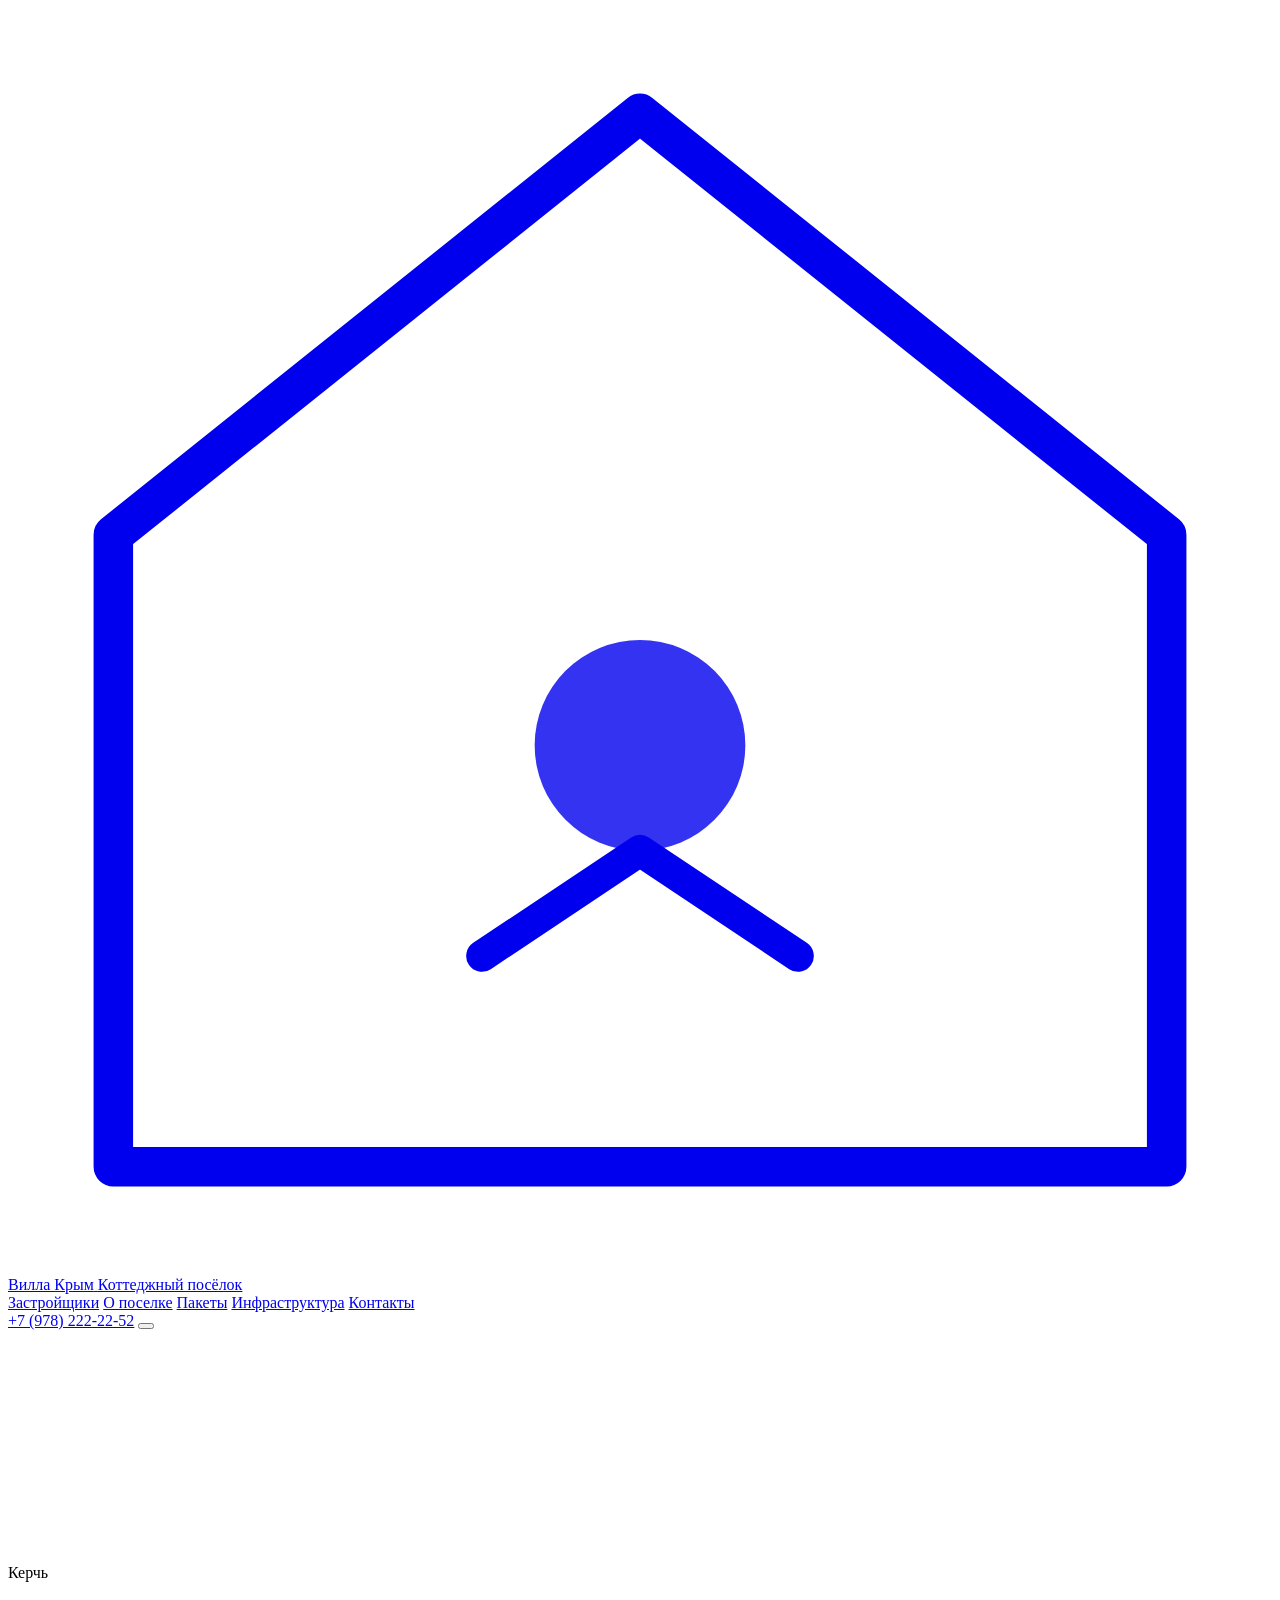
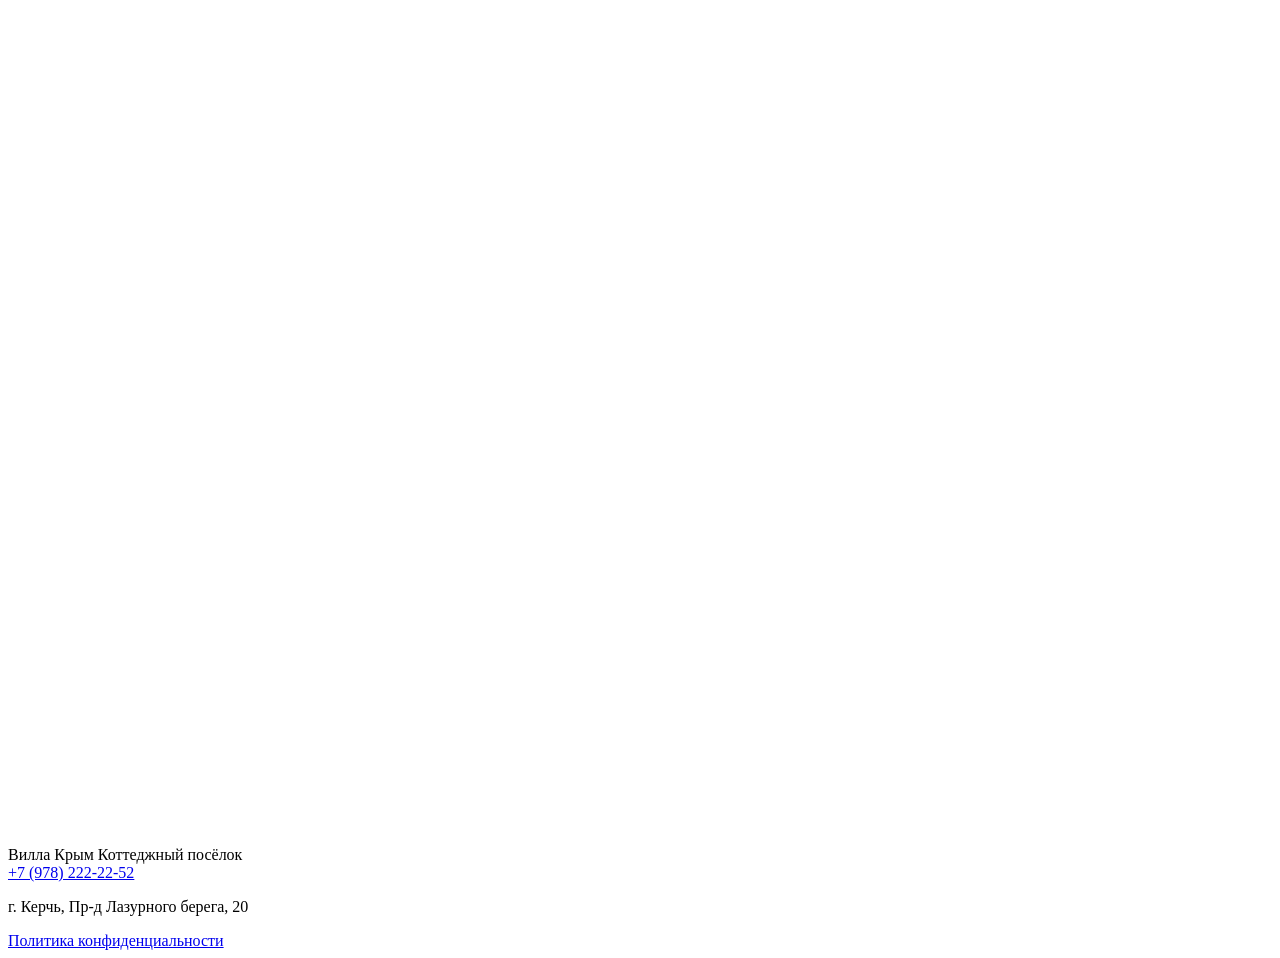
==== index.html @ 75507cdf "Add files via upload" ====
<!DOCTYPE html>
<html lang="ru">
<head>
  <meta charset="UTF-8">
  <meta name="viewport" content="width=device-width, initial-scale=1.0">
  <title>Вилла Крым — Коттеджный посёлок у двух морей | Керчь</title>
  <meta name="description" content="Коттеджный посёлок Вилла Крым в Керчи: ваш дом у двух морей. 969 домов на 130 га. Выберите пакет и начните новую жизнь.">
  <link rel="preconnect" href="https://fonts.googleapis.com">
  <link rel="preconnect" href="https://fonts.gstatic.com" crossorigin>
  <link href="https://fonts.googleapis.com/css2?family=Manrope:wght@400;500;600;700&family=Playfair+Display:wght@500;600&display=swap" rel="stylesheet">
  <link href="https://unpkg.com/aos@2.3.1/dist/aos.css" rel="stylesheet">
  <link rel="stylesheet" href="css/styles.css">
</head>
<body>
  <div class="parallax-bg" aria-hidden="true">
    <div class="parallax-layer layer-1"></div>
    <div class="parallax-layer layer-2"></div>
    <div class="parallax-layer layer-3"></div>
  </div>

  <header class="header">
    <div class="header-inner">
      <a href="#" class="logo">
        <span class="logo-icon">
          <svg viewBox="0 0 48 48" fill="none" xmlns="http://www.w3.org/2000/svg" aria-hidden="true">
            <path d="M24 4L44 20V44H4V20L24 4Z" stroke="currentColor" stroke-width="1.5" stroke-linejoin="round"/>
            <circle cx="24" cy="28" r="4" fill="currentColor" opacity="0.8"/>
            <path d="M18 36L24 32L30 36" stroke="currentColor" stroke-width="1.2" stroke-linecap="round" stroke-linejoin="round"/>
          </svg>
        </span>
        <span class="logo-text">Вилла Крым</span>
        <span class="logo-sub">Коттеджный посёлок</span>
      </a>
      <nav class="nav">
        <a href="#developers">Застройщики</a>
        <a href="#about">О поселке</a>
        <a href="#packages">Пакеты</a>
        <a href="#infrastructure">Инфраструктура</a>
        <a href="#contacts">Контакты</a>
      </nav>
      <a href="tel:+79782222252" class="header-phone">+7 (978) 222-22-52</a>
      <button type="button" class="burger" aria-label="Меню">
        <span></span><span></span><span></span>
      </button>
    </div>
  </header>

  <main>
    <section class="hero" id="hero">
      <div class="hero-content">
        <p class="hero-label" data-aos="fade-up">Формат новой жизни</p>
        <h1 class="hero-title" data-aos="fade-up" data-aos-delay="100">
          Ваш дом<br>у двух морей
        </h1>
        <p class="hero-desc" data-aos="fade-up" data-aos-delay="200">
          969 каменных и модульных домов на 130 га. Школа и детский сад в 5 минутах, пляж — в 10.
        </p>
        <div class="hero-stats" data-aos="fade-up" data-aos-delay="300">
          <div class="stat">
            <span class="stat-num" data-count="5">0</span>
            <span class="stat-unit">мин</span>
            <span class="stat-label">до школы и детского сада</span>
          </div>
          <div class="stat">
            <span class="stat-num" data-count="10">0</span>
            <span class="stat-unit">мин</span>
            <span class="stat-label">до пляжа</span>
          </div>
          <div class="stat">
            <span class="stat-num" data-count="969">0</span>
            <span class="stat-label">домов на 130 га</span>
          </div>
        </div>
        <div class="hero-actions" data-aos="fade-up" data-aos-delay="400">
          <a href="#packages" class="btn btn-primary">Изучить предложения</a>
          <a href="tel:+79782222252" class="btn btn-outline">Позвонить</a>
        </div>
      </div>
      <div class="hero-visual">
        <div class="hero-3d-card" data-tilt>
          <div class="card-inner">
            <div class="card-face card-front">
              <div class="card-pattern"></div>
              <span class="card-badge">Керчь</span>
            </div>
          </div>
        </div>
      </div>
    </section>

    <section class="section section-developers" id="developers">
      <div class="container">
        <div class="section-header" data-aos="fade-up">
          <span class="section-label">Застройщики</span>
          <h2 class="section-title">Официальные партнёры посёлка</h2>
        </div>
        <div class="developers-grid">
          <a href="#" class="developer-card" data-aos="fade-up" data-aos-delay="0">
            <span class="developer-name">Модуль Дом Юг</span>
            <span class="developer-desc">Модульно-каркасные дома</span>
          </a>
          <a href="#" class="developer-card" data-aos="fade-up" data-aos-delay="100">
            <span class="developer-name">СтройГрад</span>
            <span class="developer-desc">Каменные дома</span>
          </a>
        </div>
      </div>
    </section>

    <section class="section section-about" id="about">
      <div class="container">
        <div class="section-header" data-aos="fade-up">
          <span class="section-label">О посёлке</span>
          <h2 class="section-title">Тот самый формат жизни, где семья на первом месте</h2>
        </div>
        <div class="about-grid">
          <div class="about-card" data-aos="fade-up" data-aos-delay="0">
            <div class="about-card-inner">
              <div class="about-icon">🏠</div>
              <h3>Комфортная среда</h3>
              <p>Безопасные улицы, широкие дороги, готовые коммуникации и инфраструктура с первого дня.</p>
            </div>
          </div>
          <div class="about-card" data-aos="fade-up" data-aos-delay="100">
            <div class="about-card-inner">
              <div class="about-icon">🌊</div>
              <h3>У двух морей</h3>
              <p>Черное и Азовское моря рядом. Пляж в 10 минутах, природа и покой каждый день.</p>
            </div>
          </div>
          <div class="about-card" data-aos="fade-up" data-aos-delay="200">
            <div class="about-card-inner">
              <div class="about-icon">👨‍👩‍👧‍👦</div>
              <h3>Для семей</h3>
              <p>Дети ходят в школу пешком. Соседи — не незнакомцы за забором, а сообщество.</p>
            </div>
          </div>
        </div>
      </div>
    </section>

    <section class="section section-packages" id="packages">
      <div class="container">
        <div class="section-header" data-aos="fade-up">
          <span class="section-label">Тарифы</span>
          <h2 class="section-title">Выберите пакетное предложение</h2>
        </div>
        <div class="packages-grid">
          <article class="package-card" data-aos="fade-up" data-aos-delay="0">
            <div class="package-card-inner">
              <h3 class="package-name">Базовый</h3>
              <p class="package-price">от 4 877 453 ₽</p>
              <p class="package-desc">Дом, участок, забор. Отсыпка щебнем и паркинг вокруг дома. Базовый минимум для комфортного проживания.</p>
              <ul class="package-features">
                <li>Дом и участок</li>
                <li>Забор</li>
                <li>Паркинг (щебень)</li>
              </ul>
              <a href="#contacts" class="btn btn-primary btn-block">Выбрать жизнь у моря</a>
            </div>
          </article>
          <article class="package-card package-featured" data-aos="fade-up" data-aos-delay="100">
            <div class="package-card-inner">
              <span class="package-badge">Популярный</span>
              <h3 class="package-name">Комфортный</h3>
              <p class="package-price">от 5 520 900 ₽</p>
              <p class="package-desc">Всё из Базового + инженерные коммуникации (свет, вода, канализация) и отделка в доме.</p>
              <ul class="package-features">
                <li>Всё из Базового</li>
                <li>Коммуникации</li>
                <li>Отделка в доме</li>
              </ul>
              <a href="#contacts" class="btn btn-primary btn-block">Выбрать жизнь у моря</a>
            </div>
          </article>
          <article class="package-card" data-aos="fade-up" data-aos-delay="200">
            <div class="package-card-inner">
              <h3 class="package-name">Максимальный</h3>
              <p class="package-price">от 6 477 900 ₽</p>
              <p class="package-desc">Полностью готовый дом «под ключ»: тротуарная плитка, мебель, хозблок, навес. Заходи и живи.</p>
              <ul class="package-features">
                <li>Всё из Комфортного</li>
                <li>Тротуарная плитка</li>
                <li>Мебель, хозблок, навес</li>
              </ul>
              <a href="#contacts" class="btn btn-primary btn-block">Выбрать жизнь у моря</a>
            </div>
          </article>
        </div>
      </div>
    </section>

    <section class="section section-infrastructure" id="infrastructure">
      <div class="container">
        <div class="section-header" data-aos="fade-up">
          <span class="section-label">Инфраструктура</span>
          <h2 class="section-title">Что будет в посёлке</h2>
        </div>
        <div class="infra-list">
          <div class="infra-item" data-aos="fade-right" data-aos-delay="0">
            <span class="infra-num">01</span>
            <div class="infra-content">
              <h3>Парк и озеро</h3>
              <p>Прогулочные аллеи, зона отдыха у воды, йога на берегу и закаты над озером.</p>
            </div>
          </div>
          <div class="infra-item" data-aos="fade-right" data-aos-delay="50">
            <span class="infra-num">02</span>
            <div class="infra-content">
              <h3>Детские и спортивные площадки</h3>
              <p>Площадки из натуральных материалов, корты, тренажёры, беговые и велодорожки.</p>
            </div>
          </div>
          <div class="infra-item" data-aos="fade-right" data-aos-delay="100">
            <span class="infra-num">03</span>
            <div class="infra-content">
              <h3>Амфитеатр и кино под открытым небом</h3>
              <p>Концерты, кинотеатр под звёздами, мероприятия для всей семьи.</p>
            </div>
          </div>
          <div class="infra-item" data-aos="fade-right" data-aos-delay="150">
            <span class="infra-num">04</span>
            <div class="infra-content">
              <h3>Рестораны, кофейни, коммерция</h3>
              <p>Местные продукты, кофейни, салоны красоты, пункты выдачи — всё в шаговой доступности.</p>
            </div>
          </div>
        </div>
      </div>
    </section>

    <section class="section section-scenarios" id="scenarios">
      <div class="container">
        <div class="section-header" data-aos="fade-up">
          <span class="section-label">Сценарии жизни</span>
          <h2 class="section-title">Выберите свой новый сценарий жизни</h2>
          <p class="section-desc">Реальная история того, как вы будете жить в «Вилла Крым» — утро, прогулки, общение, ритм дня.</p>
        </div>
        <div class="scenarios-grid">
          <div class="scenario-card" data-aos="fade-up" data-aos-delay="0">
            <span class="scenario-icon">👨‍👩‍👧‍👦</span>
            <h3>Для семей с детьми</h3>
            <p>Школа и сад в 5 минутах, детские площадки и безопасные улицы.</p>
          </div>
          <div class="scenario-card" data-aos="fade-up" data-aos-delay="50">
            <span class="scenario-icon">🏠</span>
            <h3>Для переезжающих</h3>
            <p>Готовый дом под ключ, коммуникации и юридическое сопровождение.</p>
          </div>
          <div class="scenario-card" data-aos="fade-up" data-aos-delay="100">
            <span class="scenario-icon">💻</span>
            <h3>Для удалёнщиков</h3>
            <p>Высокоскоростной интернет, тишина и природа у двух морей.</p>
          </div>
          <div class="scenario-card" data-aos="fade-up" data-aos-delay="150">
            <span class="scenario-icon">☀️</span>
            <h3>Для летней жизни</h3>
            <p>Пляж в 10 минутах, озеро в посёлке, парк и мероприятия.</p>
          </div>
        </div>
      </div>
    </section>

    <section class="section section-cta" id="contacts">
      <div class="container">
        <div class="cta-box" data-aos="zoom-in">
          <h2 class="cta-title">Оставьте заявку</h2>
          <p class="cta-desc">Мы перезвоним и ответим на все вопросы о жизни в «Вилла Крым»</p>
          <form class="cta-form" action="#" method="post">
            <input type="text" name="name" placeholder="Имя" required>
            <input type="tel" name="phone" placeholder="+7 (___) ___-__-__" required>
            <label class="checkbox-label">
              <input type="checkbox" name="consent" required>
              <span>Даю согласие на обработку персональных данных</span>
            </label>
            <button type="submit" class="btn btn-primary btn-block">Отправить</button>
          </form>
        </div>
      </div>
    </section>
  </main>

  <footer class="footer">
    <div class="container">
      <div class="footer-inner">
        <div class="footer-brand">
          <span class="logo-text">Вилла Крым</span>
          <span class="logo-sub">Коттеджный посёлок</span>
        </div>
        <div class="footer-contacts">
          <a href="tel:+79782222252">+7 (978) 222-22-52</a>
          <p>г. Керчь, Пр-д Лазурного берега, 20</p>
        </div>
        <div class="footer-legal">
          <a href="#">Политика конфиденциальности</a>
        </div>
      </div>
    </div>
  </footer>

  <script src="https://unpkg.com/aos@2.3.1/dist/aos.js"></script>
  <script src="js/main.js"></script>
</body>
</html>
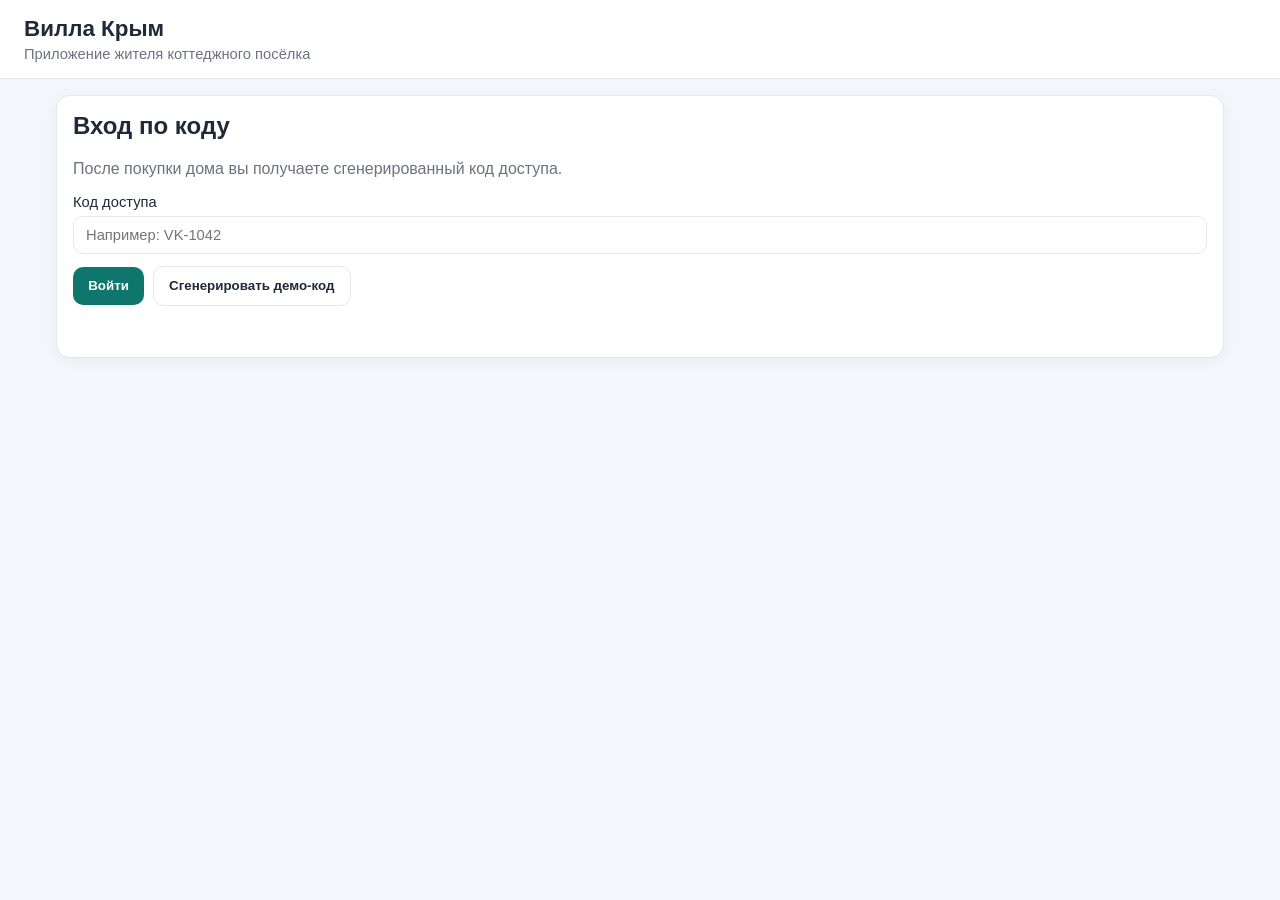
==== commit 8c41ea47: "Create Villa Crimea resident app MVP Co-authored-by: everyoneusesemail-MDU <everyoneusesemail-MDU@us" ====
--- a/index.html
+++ b/index.html
@@ -1,304 +1,230 @@
-<!DOCTYPE html>
-<html lang="ru">
-<head>
-  <meta charset="UTF-8">
-  <meta name="viewport" content="width=device-width, initial-scale=1.0">
-  <title>Вилла Крым — Коттеджный посёлок у двух морей | Керчь</title>
-  <meta name="description" content="Коттеджный посёлок Вилла Крым в Керчи: ваш дом у двух морей. 969 домов на 130 га. Выберите пакет и начните новую жизнь.">
-  <link rel="preconnect" href="https://fonts.googleapis.com">
-  <link rel="preconnect" href="https://fonts.gstatic.com" crossorigin>
-  <link href="https://fonts.googleapis.com/css2?family=Manrope:wght@400;500;600;700&family=Playfair+Display:wght@500;600&display=swap" rel="stylesheet">
-  <link href="https://unpkg.com/aos@2.3.1/dist/aos.css" rel="stylesheet">
-  <link rel="stylesheet" href="css/styles.css">
-</head>
-<body>
-  <div class="parallax-bg" aria-hidden="true">
-    <div class="parallax-layer layer-1"></div>
-    <div class="parallax-layer layer-2"></div>
-    <div class="parallax-layer layer-3"></div>
-  </div>
-
-  <header class="header">
-    <div class="header-inner">
-      <a href="#" class="logo">
-        <span class="logo-icon">
-          <svg viewBox="0 0 48 48" fill="none" xmlns="http://www.w3.org/2000/svg" aria-hidden="true">
-            <path d="M24 4L44 20V44H4V20L24 4Z" stroke="currentColor" stroke-width="1.5" stroke-linejoin="round"/>
-            <circle cx="24" cy="28" r="4" fill="currentColor" opacity="0.8"/>
-            <path d="M18 36L24 32L30 36" stroke="currentColor" stroke-width="1.2" stroke-linecap="round" stroke-linejoin="round"/>
-          </svg>
-        </span>
-        <span class="logo-text">Вилла Крым</span>
-        <span class="logo-sub">Коттеджный посёлок</span>
-      </a>
-      <nav class="nav">
-        <a href="#developers">Застройщики</a>
-        <a href="#about">О поселке</a>
-        <a href="#packages">Пакеты</a>
-        <a href="#infrastructure">Инфраструктура</a>
-        <a href="#contacts">Контакты</a>
-      </nav>
-      <a href="tel:+79782222252" class="header-phone">+7 (978) 222-22-52</a>
-      <button type="button" class="burger" aria-label="Меню">
-        <span></span><span></span><span></span>
-      </button>
-    </div>
-  </header>
-
-  <main>
-    <section class="hero" id="hero">
-      <div class="hero-content">
-        <p class="hero-label" data-aos="fade-up">Формат новой жизни</p>
-        <h1 class="hero-title" data-aos="fade-up" data-aos-delay="100">
-          Ваш дом<br>у двух морей
-        </h1>
-        <p class="hero-desc" data-aos="fade-up" data-aos-delay="200">
-          969 каменных и модульных домов на 130 га. Школа и детский сад в 5 минутах, пляж — в 10.
-        </p>
-        <div class="hero-stats" data-aos="fade-up" data-aos-delay="300">
-          <div class="stat">
-            <span class="stat-num" data-count="5">0</span>
-            <span class="stat-unit">мин</span>
-            <span class="stat-label">до школы и детского сада</span>
-          </div>
-          <div class="stat">
-            <span class="stat-num" data-count="10">0</span>
-            <span class="stat-unit">мин</span>
-            <span class="stat-label">до пляжа</span>
-          </div>
-          <div class="stat">
-            <span class="stat-num" data-count="969">0</span>
-            <span class="stat-label">домов на 130 га</span>
-          </div>
-        </div>
-        <div class="hero-actions" data-aos="fade-up" data-aos-delay="400">
-          <a href="#packages" class="btn btn-primary">Изучить предложения</a>
-          <a href="tel:+79782222252" class="btn btn-outline">Позвонить</a>
-        </div>
-      </div>
-      <div class="hero-visual">
-        <div class="hero-3d-card" data-tilt>
-          <div class="card-inner">
-            <div class="card-face card-front">
-              <div class="card-pattern"></div>
-              <span class="card-badge">Керчь</span>
-            </div>
-          </div>
-        </div>
-      </div>
-    </section>
-
-    <section class="section section-developers" id="developers">
-      <div class="container">
-        <div class="section-header" data-aos="fade-up">
-          <span class="section-label">Застройщики</span>
-          <h2 class="section-title">Официальные партнёры посёлка</h2>
-        </div>
-        <div class="developers-grid">
-          <a href="#" class="developer-card" data-aos="fade-up" data-aos-delay="0">
-            <span class="developer-name">Модуль Дом Юг</span>
-            <span class="developer-desc">Модульно-каркасные дома</span>
-          </a>
-          <a href="#" class="developer-card" data-aos="fade-up" data-aos-delay="100">
-            <span class="developer-name">СтройГрад</span>
-            <span class="developer-desc">Каменные дома</span>
-          </a>
-        </div>
-      </div>
-    </section>
-
-    <section class="section section-about" id="about">
-      <div class="container">
-        <div class="section-header" data-aos="fade-up">
-          <span class="section-label">О посёлке</span>
-          <h2 class="section-title">Тот самый формат жизни, где семья на первом месте</h2>
-        </div>
-        <div class="about-grid">
-          <div class="about-card" data-aos="fade-up" data-aos-delay="0">
-            <div class="about-card-inner">
-              <div class="about-icon">🏠</div>
-              <h3>Комфортная среда</h3>
-              <p>Безопасные улицы, широкие дороги, готовые коммуникации и инфраструктура с первого дня.</p>
-            </div>
-          </div>
-          <div class="about-card" data-aos="fade-up" data-aos-delay="100">
-            <div class="about-card-inner">
-              <div class="about-icon">🌊</div>
-              <h3>У двух морей</h3>
-              <p>Черное и Азовское моря рядом. Пляж в 10 минутах, природа и покой каждый день.</p>
-            </div>
-          </div>
-          <div class="about-card" data-aos="fade-up" data-aos-delay="200">
-            <div class="about-card-inner">
-              <div class="about-icon">👨‍👩‍👧‍👦</div>
-              <h3>Для семей</h3>
-              <p>Дети ходят в школу пешком. Соседи — не незнакомцы за забором, а сообщество.</p>
-            </div>
-          </div>
-        </div>
-      </div>
-    </section>
-
-    <section class="section section-packages" id="packages">
-      <div class="container">
-        <div class="section-header" data-aos="fade-up">
-          <span class="section-label">Тарифы</span>
-          <h2 class="section-title">Выберите пакетное предложение</h2>
-        </div>
-        <div class="packages-grid">
-          <article class="package-card" data-aos="fade-up" data-aos-delay="0">
-            <div class="package-card-inner">
-              <h3 class="package-name">Базовый</h3>
-              <p class="package-price">от 4 877 453 ₽</p>
-              <p class="package-desc">Дом, участок, забор. Отсыпка щебнем и паркинг вокруг дома. Базовый минимум для комфортного проживания.</p>
-              <ul class="package-features">
-                <li>Дом и участок</li>
-                <li>Забор</li>
-                <li>Паркинг (щебень)</li>
-              </ul>
-              <a href="#contacts" class="btn btn-primary btn-block">Выбрать жизнь у моря</a>
-            </div>
-          </article>
-          <article class="package-card package-featured" data-aos="fade-up" data-aos-delay="100">
-            <div class="package-card-inner">
-              <span class="package-badge">Популярный</span>
-              <h3 class="package-name">Комфортный</h3>
-              <p class="package-price">от 5 520 900 ₽</p>
-              <p class="package-desc">Всё из Базового + инженерные коммуникации (свет, вода, канализация) и отделка в доме.</p>
-              <ul class="package-features">
-                <li>Всё из Базового</li>
-                <li>Коммуникации</li>
-                <li>Отделка в доме</li>
-              </ul>
-              <a href="#contacts" class="btn btn-primary btn-block">Выбрать жизнь у моря</a>
-            </div>
-          </article>
-          <article class="package-card" data-aos="fade-up" data-aos-delay="200">
-            <div class="package-card-inner">
-              <h3 class="package-name">Максимальный</h3>
-              <p class="package-price">от 6 477 900 ₽</p>
-              <p class="package-desc">Полностью готовый дом «под ключ»: тротуарная плитка, мебель, хозблок, навес. Заходи и живи.</p>
-              <ul class="package-features">
-                <li>Всё из Комфортного</li>
-                <li>Тротуарная плитка</li>
-                <li>Мебель, хозблок, навес</li>
-              </ul>
-              <a href="#contacts" class="btn btn-primary btn-block">Выбрать жизнь у моря</a>
-            </div>
-          </article>
-        </div>
-      </div>
-    </section>
-
-    <section class="section section-infrastructure" id="infrastructure">
-      <div class="container">
-        <div class="section-header" data-aos="fade-up">
-          <span class="section-label">Инфраструктура</span>
-          <h2 class="section-title">Что будет в посёлке</h2>
-        </div>
-        <div class="infra-list">
-          <div class="infra-item" data-aos="fade-right" data-aos-delay="0">
-            <span class="infra-num">01</span>
-            <div class="infra-content">
-              <h3>Парк и озеро</h3>
-              <p>Прогулочные аллеи, зона отдыха у воды, йога на берегу и закаты над озером.</p>
-            </div>
-          </div>
-          <div class="infra-item" data-aos="fade-right" data-aos-delay="50">
-            <span class="infra-num">02</span>
-            <div class="infra-content">
-              <h3>Детские и спортивные площадки</h3>
-              <p>Площадки из натуральных материалов, корты, тренажёры, беговые и велодорожки.</p>
-            </div>
-          </div>
-          <div class="infra-item" data-aos="fade-right" data-aos-delay="100">
-            <span class="infra-num">03</span>
-            <div class="infra-content">
-              <h3>Амфитеатр и кино под открытым небом</h3>
-              <p>Концерты, кинотеатр под звёздами, мероприятия для всей семьи.</p>
-            </div>
-          </div>
-          <div class="infra-item" data-aos="fade-right" data-aos-delay="150">
-            <span class="infra-num">04</span>
-            <div class="infra-content">
-              <h3>Рестораны, кофейни, коммерция</h3>
-              <p>Местные продукты, кофейни, салоны красоты, пункты выдачи — всё в шаговой доступности.</p>
-            </div>
-          </div>
-        </div>
-      </div>
-    </section>
-
-    <section class="section section-scenarios" id="scenarios">
-      <div class="container">
-        <div class="section-header" data-aos="fade-up">
-          <span class="section-label">Сценарии жизни</span>
-          <h2 class="section-title">Выберите свой новый сценарий жизни</h2>
-          <p class="section-desc">Реальная история того, как вы будете жить в «Вилла Крым» — утро, прогулки, общение, ритм дня.</p>
-        </div>
-        <div class="scenarios-grid">
-          <div class="scenario-card" data-aos="fade-up" data-aos-delay="0">
-            <span class="scenario-icon">👨‍👩‍👧‍👦</span>
-            <h3>Для семей с детьми</h3>
-            <p>Школа и сад в 5 минутах, детские площадки и безопасные улицы.</p>
-          </div>
-          <div class="scenario-card" data-aos="fade-up" data-aos-delay="50">
-            <span class="scenario-icon">🏠</span>
-            <h3>Для переезжающих</h3>
-            <p>Готовый дом под ключ, коммуникации и юридическое сопровождение.</p>
-          </div>
-          <div class="scenario-card" data-aos="fade-up" data-aos-delay="100">
-            <span class="scenario-icon">💻</span>
-            <h3>Для удалёнщиков</h3>
-            <p>Высокоскоростной интернет, тишина и природа у двух морей.</p>
-          </div>
-          <div class="scenario-card" data-aos="fade-up" data-aos-delay="150">
-            <span class="scenario-icon">☀️</span>
-            <h3>Для летней жизни</h3>
-            <p>Пляж в 10 минутах, озеро в посёлке, парк и мероприятия.</p>
-          </div>
-        </div>
-      </div>
-    </section>
-
-    <section class="section section-cta" id="contacts">
-      <div class="container">
-        <div class="cta-box" data-aos="zoom-in">
-          <h2 class="cta-title">Оставьте заявку</h2>
-          <p class="cta-desc">Мы перезвоним и ответим на все вопросы о жизни в «Вилла Крым»</p>
-          <form class="cta-form" action="#" method="post">
-            <input type="text" name="name" placeholder="Имя" required>
-            <input type="tel" name="phone" placeholder="+7 (___) ___-__-__" required>
-            <label class="checkbox-label">
-              <input type="checkbox" name="consent" required>
-              <span>Даю согласие на обработку персональных данных</span>
-            </label>
-            <button type="submit" class="btn btn-primary btn-block">Отправить</button>
-          </form>
-        </div>
-      </div>
-    </section>
-  </main>
-
-  <footer class="footer">
-    <div class="container">
-      <div class="footer-inner">
-        <div class="footer-brand">
-          <span class="logo-text">Вилла Крым</span>
-          <span class="logo-sub">Коттеджный посёлок</span>
-        </div>
-        <div class="footer-contacts">
-          <a href="tel:+79782222252">+7 (978) 222-22-52</a>
-          <p>г. Керчь, Пр-д Лазурного берега, 20</p>
-        </div>
-        <div class="footer-legal">
-          <a href="#">Политика конфиденциальности</a>
-        </div>
-      </div>
-    </div>
-  </footer>
-
-  <script src="https://unpkg.com/aos@2.3.1/dist/aos.js"></script>
-  <script src="js/main.js"></script>
-</body>
-</html>
+<!DOCTYPE html>
+<html lang="ru">
+<head>
+  <meta charset="UTF-8">
+  <meta name="viewport" content="width=device-width, initial-scale=1.0">
+  <title>Вилла Крым — Приложение жителя</title>
+  <meta name="description" content="Мобильное веб-приложение для жителей коттеджного посёлка Вилла Крым.">
+  <link rel="stylesheet" href="styles.css">
+</head>
+<body>
+  <header class="app-header">
+    <div>
+      <h1>Вилла Крым</h1>
+      <p class="subtitle">Приложение жителя коттеджного посёлка</p>
+    </div>
+    <div id="userBadge" class="user-badge hidden"></div>
+  </header>
+
+  <main class="container">
+    <section id="authSection" class="card">
+      <h2>Вход по коду</h2>
+      <p class="muted">После покупки дома вы получаете сгенерированный код доступа.</p>
+      <form id="authForm" class="form-grid">
+        <label>
+          Код доступа
+          <input id="authCode" type="text" placeholder="Например: VK-1042" required>
+        </label>
+        <div class="row">
+          <button type="submit">Войти</button>
+          <button type="button" id="demoCodeBtn" class="button-secondary">Сгенерировать демо-код</button>
+        </div>
+      </form>
+      <p id="authMessage" class="status"></p>
+    </section>
+
+    <section id="appSection" class="hidden">
+      <nav class="tabs">
+        <button class="tab-button active" data-view="profileView">Личный кабинет</button>
+        <button class="tab-button" data-view="chatView">Чат</button>
+        <button class="tab-button" data-view="directView">Личные сообщения</button>
+        <button class="tab-button" data-view="serviceView">Сервисная служба</button>
+        <button class="tab-button" data-view="passesView">Гостевой пропуск</button>
+        <button class="tab-button" data-view="faqView">FAQ</button>
+        <button class="tab-button" data-view="instructionsView">Инструкция к дому</button>
+        <button class="tab-button" data-view="numbersView">Полезные номера</button>
+        <button class="tab-button" data-view="newsView">Новости</button>
+        <button class="tab-button" data-view="afishaView">Афиша</button>
+      </nav>
+
+      <section id="profileView" class="view card active">
+        <h2>Личный кабинет</h2>
+        <div id="profileGrid" class="profile-grid"></div>
+        <div class="billing-grid">
+          <article class="billing-card">
+            <h3>Задолженность</h3>
+            <p id="debtAmount" class="amount debt"></p>
+          </article>
+          <article class="billing-card">
+            <h3>Сумма к оплате за услуги УК (текущий месяц)</h3>
+            <p id="monthlyAmount" class="amount payment"></p>
+          </article>
+        </div>
+      </section>
+
+      <section id="chatView" class="view card">
+        <h2>Чат по веткам</h2>
+        <p class="muted">Ветки создаёт владелец приложения. Клиенты могут общаться внутри веток.</p>
+        <div class="chat-layout">
+          <aside>
+            <h3>Ветки</h3>
+            <ul id="threadList" class="thread-list"></ul>
+          </aside>
+          <div>
+            <h3 id="activeThreadTitle">Выберите ветку</h3>
+            <div id="chatMessages" class="chat-messages"></div>
+            <form id="chatForm" class="row">
+              <input id="chatInput" type="text" placeholder="Напишите сообщение..." required>
+              <button type="submit">Отправить</button>
+            </form>
+          </div>
+        </div>
+      </section>
+
+      <section id="directView" class="view card">
+        <h2>Личные сообщения</h2>
+        <form id="directForm" class="form-grid">
+          <label>
+            Номер дома получателя
+            <select id="directHouseSelect" required></select>
+          </label>
+          <label>
+            Сообщение
+            <textarea id="directText" rows="3" placeholder="Введите текст сообщения..." required></textarea>
+          </label>
+          <button type="submit">Отправить сообщение</button>
+        </form>
+        <div class="split-grid">
+          <article>
+            <h3>Входящие</h3>
+            <ul id="directInbox" class="list"></ul>
+          </article>
+          <article>
+            <h3>Отправленные</h3>
+            <ul id="directSent" class="list"></ul>
+          </article>
+        </div>
+      </section>
+
+      <section id="serviceView" class="view card">
+        <h2>Сервисная служба</h2>
+        <form id="serviceForm" class="form-grid">
+          <label>
+            Описание проблемы
+            <textarea id="problemDescription" rows="4" placeholder="Опишите неисправность..." required></textarea>
+          </label>
+          <label>
+            Срочность решения
+            <select id="urgency" required>
+              <option value="">Выберите срочность</option>
+              <option>Высокая</option>
+              <option>Средняя</option>
+              <option>Низкая</option>
+            </select>
+          </label>
+          <label class="checkbox">
+            <input id="asapCheckbox" type="checkbox">
+            <span>Как можно скорее</span>
+          </label>
+          <label>
+            Желаемая дата и время приёма
+            <input id="desiredDateTime" type="datetime-local">
+          </label>
+          <button type="submit">Оставить заявку</button>
+        </form>
+        <h3>Мои заявки</h3>
+        <ul id="serviceRequests" class="list"></ul>
+      </section>
+
+      <section id="passesView" class="view card">
+        <h2>Выписать гостевой пропуск</h2>
+        <form id="passForm" class="form-grid">
+          <label>
+            Фамилия гостя
+            <input id="guestLastName" type="text" required>
+          </label>
+          <label>
+            Имя гостя
+            <input id="guestFirstName" type="text" required>
+          </label>
+          <label>
+            Отчество гостя
+            <input id="guestMiddleName" type="text" required>
+          </label>
+          <label>
+            Телефон гостя
+            <input id="guestPhone" type="tel" required>
+          </label>
+          <button type="submit">Сгенерировать одноразовый QR-пропуск</button>
+        </form>
+
+        <h3>Таблица охраны</h3>
+        <div class="table-wrap">
+          <table>
+            <thead>
+              <tr>
+                <th>Гость</th>
+                <th>Телефон</th>
+                <th>Кто выписал</th>
+                <th>Когда выписан</th>
+                <th>QR въезд</th>
+                <th>QR выезд</th>
+                <th>Въезд</th>
+                <th>Выезд</th>
+              </tr>
+            </thead>
+            <tbody id="securityTableBody"></tbody>
+          </table>
+        </div>
+      </section>
+
+      <section id="faqView" class="view card">
+        <h2>FAQ</h2>
+        <div id="faqList" class="accordion"></div>
+      </section>
+
+      <section id="instructionsView" class="view card">
+        <h2>Инструкция к дому</h2>
+        <p class="muted">Файлы и видео по обслуживанию дома.</p>
+        <div id="instructionsList" class="list"></div>
+      </section>
+
+      <section id="numbersView" class="view card">
+        <h2>Полезные номера</h2>
+        <ul id="numbersList" class="list"></ul>
+      </section>
+
+      <section id="newsView" class="view card">
+        <h2>Новости коттеджного посёлка</h2>
+        <div id="newsList" class="news-grid"></div>
+      </section>
+
+      <section id="afishaView" class="view card">
+        <h2>Афиша</h2>
+        <div id="afishaList" class="news-grid"></div>
+      </section>
+
+      <div class="row top-gap">
+        <button id="logoutBtn" class="button-secondary">Выйти</button>
+      </div>
+    </section>
+  </main>
+
+  <template id="qrButtonTemplate">
+    <button type="button" class="button-secondary small">Показать</button>
+  </template>
+
+  <dialog id="qrDialog">
+    <article>
+      <h3 id="qrDialogTitle">QR код</h3>
+      <img id="qrImage" alt="QR код пропуска">
+      <p id="qrText" class="small-text"></p>
+      <div class="row">
+        <button id="closeQrDialog" type="button">Закрыть</button>
+      </div>
+    </article>
+  </dialog>
+
+  <script src="app.js"></script>
+</body>
+</html>
--- a/styles.css
+++ b/styles.css
@@ -0,0 +1,385 @@
+:root {
+  color-scheme: light;
+  --bg: #f3f6fb;
+  --card: #ffffff;
+  --text: #1f2937;
+  --muted: #6b7280;
+  --primary: #0f766e;
+  --primary-dark: #0b5a54;
+  --border: #e5e7eb;
+  --danger: #b91c1c;
+  --success: #047857;
+}
+
+* {
+  box-sizing: border-box;
+}
+
+body {
+  margin: 0;
+  background: var(--bg);
+  color: var(--text);
+  font-family: "Segoe UI", Roboto, Helvetica, Arial, sans-serif;
+}
+
+.app-header {
+  display: flex;
+  justify-content: space-between;
+  align-items: center;
+  gap: 1rem;
+  padding: 1rem 1.5rem;
+  background: var(--card);
+  border-bottom: 1px solid var(--border);
+  position: sticky;
+  top: 0;
+  z-index: 10;
+}
+
+h1 {
+  margin: 0;
+  font-size: 1.4rem;
+}
+
+h2 {
+  margin-top: 0;
+}
+
+h3 {
+  margin-top: 0;
+}
+
+.subtitle {
+  margin: 0.25rem 0 0;
+  color: var(--muted);
+  font-size: 0.92rem;
+}
+
+.container {
+  max-width: 1200px;
+  margin: 0 auto;
+  padding: 1rem;
+}
+
+.card {
+  background: var(--card);
+  border: 1px solid var(--border);
+  border-radius: 14px;
+  padding: 1rem;
+  margin-bottom: 1rem;
+  box-shadow: 0 3px 14px rgba(31, 41, 55, 0.05);
+}
+
+.tabs {
+  display: grid;
+  grid-template-columns: repeat(auto-fit, minmax(160px, 1fr));
+  gap: 0.5rem;
+  margin-bottom: 1rem;
+}
+
+.tab-button {
+  padding: 0.6rem 0.75rem;
+  border: 1px solid var(--border);
+  background: #fff;
+  border-radius: 10px;
+  cursor: pointer;
+  font-weight: 600;
+}
+
+.tab-button.active {
+  background: #d7f4f1;
+  border-color: #9ad8d2;
+  color: #0b4e48;
+}
+
+.view {
+  display: none;
+}
+
+.view.active {
+  display: block;
+}
+
+.hidden {
+  display: none !important;
+}
+
+.muted {
+  color: var(--muted);
+}
+
+.user-badge {
+  padding: 0.5rem 0.8rem;
+  border-radius: 999px;
+  background: #d7f4f1;
+  font-weight: 600;
+  color: #0b4e48;
+}
+
+.form-grid {
+  display: grid;
+  gap: 0.75rem;
+}
+
+label {
+  display: grid;
+  gap: 0.35rem;
+  font-size: 0.92rem;
+}
+
+input,
+textarea,
+select {
+  width: 100%;
+  border: 1px solid var(--border);
+  border-radius: 10px;
+  padding: 0.65rem 0.75rem;
+  font: inherit;
+}
+
+textarea {
+  resize: vertical;
+}
+
+button {
+  border: none;
+  background: var(--primary);
+  color: #fff;
+  border-radius: 10px;
+  padding: 0.7rem 0.95rem;
+  font-weight: 600;
+  cursor: pointer;
+}
+
+button:hover {
+  background: var(--primary-dark);
+}
+
+.button-secondary {
+  background: #fff;
+  color: var(--text);
+  border: 1px solid var(--border);
+}
+
+.button-secondary:hover {
+  background: #f3f4f6;
+}
+
+.small {
+  padding: 0.42rem 0.65rem;
+  font-size: 0.86rem;
+}
+
+.row {
+  display: flex;
+  gap: 0.55rem;
+  align-items: center;
+  flex-wrap: wrap;
+}
+
+.status {
+  min-height: 1.2rem;
+  margin-bottom: 0;
+}
+
+.profile-grid {
+  display: grid;
+  grid-template-columns: repeat(auto-fit, minmax(220px, 1fr));
+  gap: 0.75rem;
+}
+
+.profile-item {
+  border: 1px solid var(--border);
+  border-radius: 10px;
+  padding: 0.65rem;
+}
+
+.profile-item strong {
+  display: block;
+  color: var(--muted);
+  margin-bottom: 0.15rem;
+  font-size: 0.86rem;
+}
+
+.billing-grid {
+  margin-top: 0.9rem;
+  display: grid;
+  grid-template-columns: repeat(auto-fit, minmax(220px, 1fr));
+  gap: 0.75rem;
+}
+
+.billing-card {
+  border: 1px solid var(--border);
+  border-radius: 12px;
+  padding: 0.8rem;
+}
+
+.amount {
+  margin: 0.4rem 0 0;
+  font-size: 1.35rem;
+  font-weight: 700;
+}
+
+.debt {
+  color: var(--danger);
+}
+
+.payment {
+  color: var(--success);
+}
+
+.chat-layout {
+  display: grid;
+  grid-template-columns: 280px 1fr;
+  gap: 0.85rem;
+}
+
+.thread-list {
+  list-style: none;
+  margin: 0;
+  padding: 0;
+  display: grid;
+  gap: 0.4rem;
+}
+
+.thread-item {
+  border: 1px solid var(--border);
+  border-radius: 10px;
+  padding: 0.55rem;
+  cursor: pointer;
+}
+
+.thread-item.active {
+  background: #d7f4f1;
+  border-color: #9ad8d2;
+}
+
+.chat-messages {
+  border: 1px solid var(--border);
+  border-radius: 10px;
+  background: #f9fafb;
+  height: 280px;
+  overflow-y: auto;
+  padding: 0.65rem;
+  margin-bottom: 0.55rem;
+}
+
+.bubble {
+  margin-bottom: 0.5rem;
+  padding: 0.5rem 0.6rem;
+  border-radius: 8px;
+  background: #fff;
+  border: 1px solid var(--border);
+}
+
+.bubble small {
+  color: var(--muted);
+}
+
+.split-grid {
+  margin-top: 0.85rem;
+  display: grid;
+  grid-template-columns: repeat(auto-fit, minmax(260px, 1fr));
+  gap: 0.85rem;
+}
+
+.list {
+  list-style: none;
+  margin: 0;
+  padding: 0;
+  display: grid;
+  gap: 0.5rem;
+}
+
+.list-item {
+  border: 1px solid var(--border);
+  border-radius: 10px;
+  background: #fafafa;
+  padding: 0.65rem;
+}
+
+.checkbox {
+  display: flex;
+  align-items: center;
+  gap: 0.5rem;
+}
+
+.checkbox input {
+  width: auto;
+}
+
+.table-wrap {
+  overflow-x: auto;
+}
+
+table {
+  border-collapse: collapse;
+  width: 100%;
+}
+
+th,
+td {
+  border-bottom: 1px solid var(--border);
+  text-align: left;
+  padding: 0.55rem;
+  vertical-align: top;
+  font-size: 0.9rem;
+}
+
+.accordion details {
+  border: 1px solid var(--border);
+  border-radius: 10px;
+  padding: 0.65rem;
+  margin-bottom: 0.55rem;
+  background: #fafafa;
+}
+
+.news-grid {
+  display: grid;
+  grid-template-columns: repeat(auto-fit, minmax(250px, 1fr));
+  gap: 0.75rem;
+}
+
+.news-card {
+  border: 1px solid var(--border);
+  border-radius: 12px;
+  padding: 0.75rem;
+  background: #fafafa;
+}
+
+.top-gap {
+  margin-top: 0.8rem;
+}
+
+dialog {
+  border: none;
+  border-radius: 12px;
+  padding: 0;
+  width: min(420px, 92vw);
+}
+
+dialog article {
+  padding: 1rem;
+}
+
+dialog::backdrop {
+  background: rgba(15, 23, 42, 0.45);
+}
+
+#qrImage {
+  width: 220px;
+  height: 220px;
+  display: block;
+  margin: 0.5rem auto;
+}
+
+.small-text {
+  color: var(--muted);
+  word-break: break-all;
+  font-size: 0.8rem;
+}
+
+@media (max-width: 900px) {
+  .chat-layout {
+    grid-template-columns: 1fr;
+  }
+}
